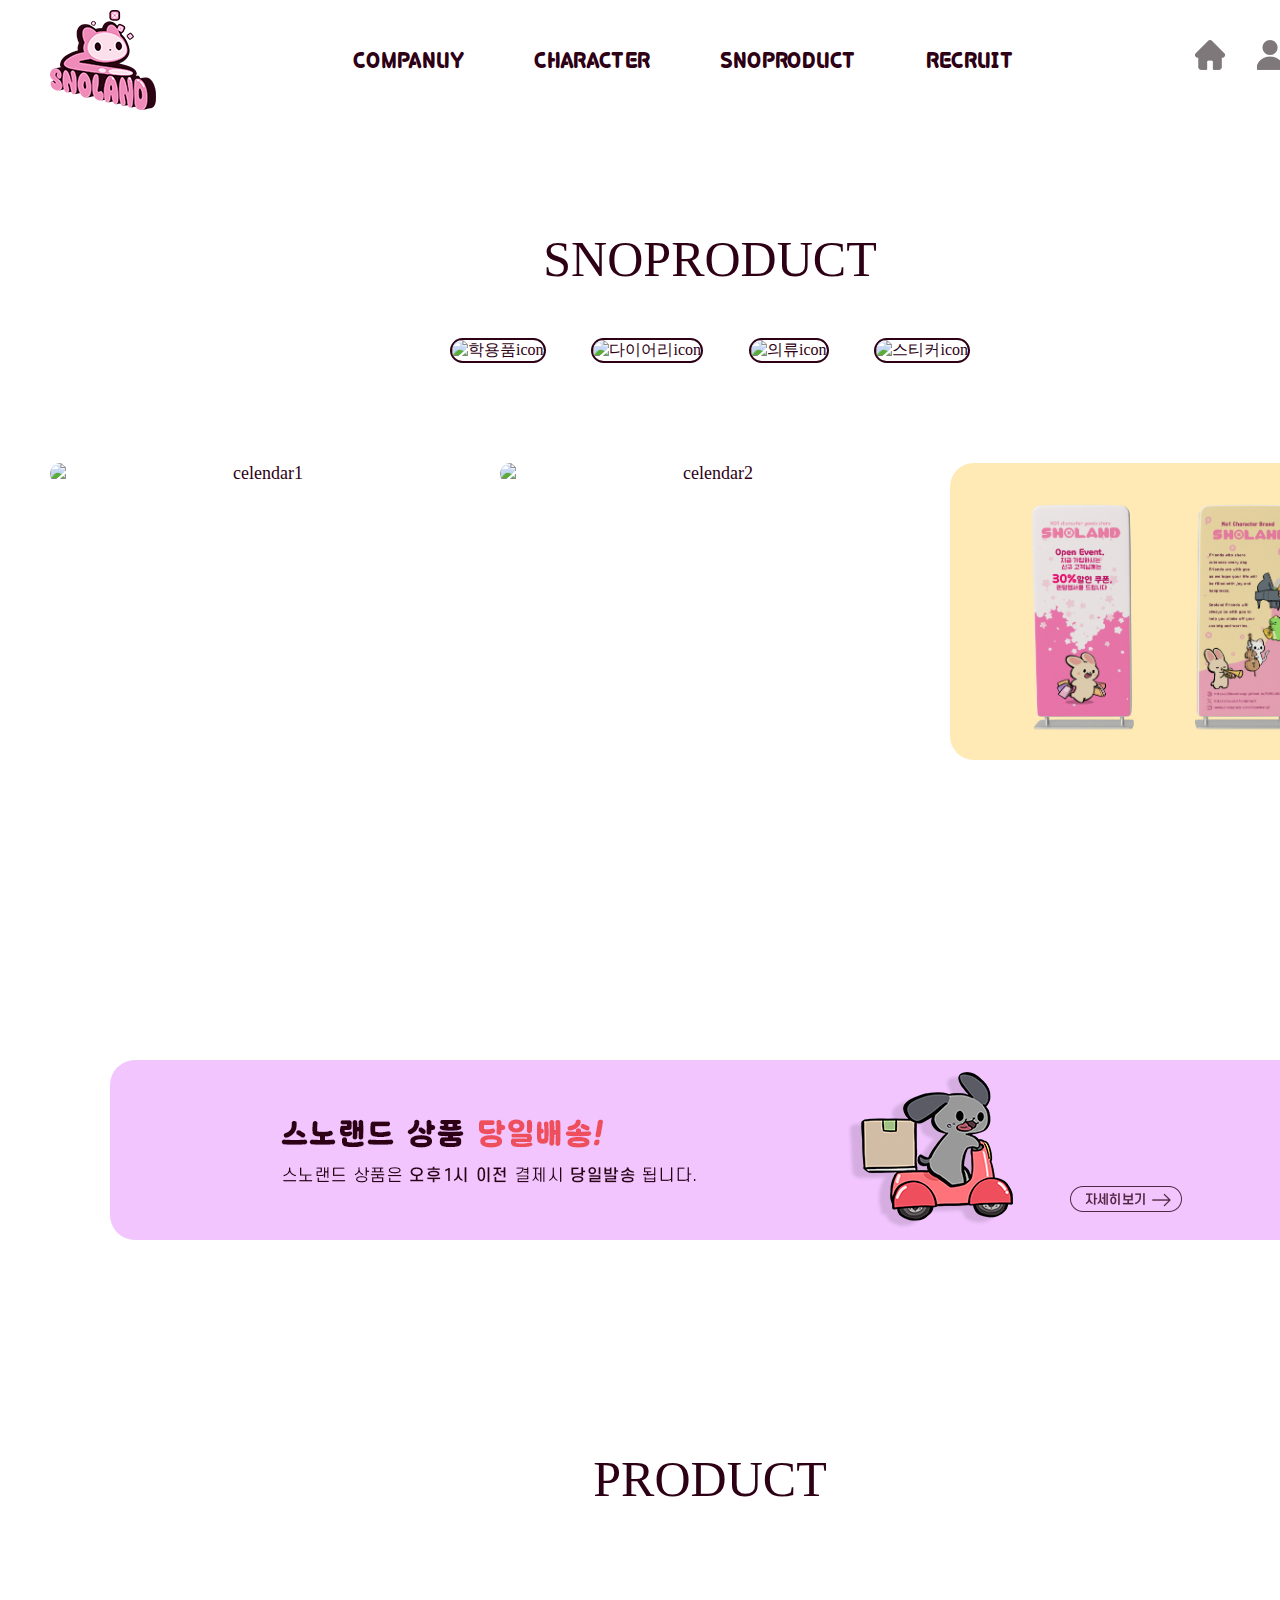
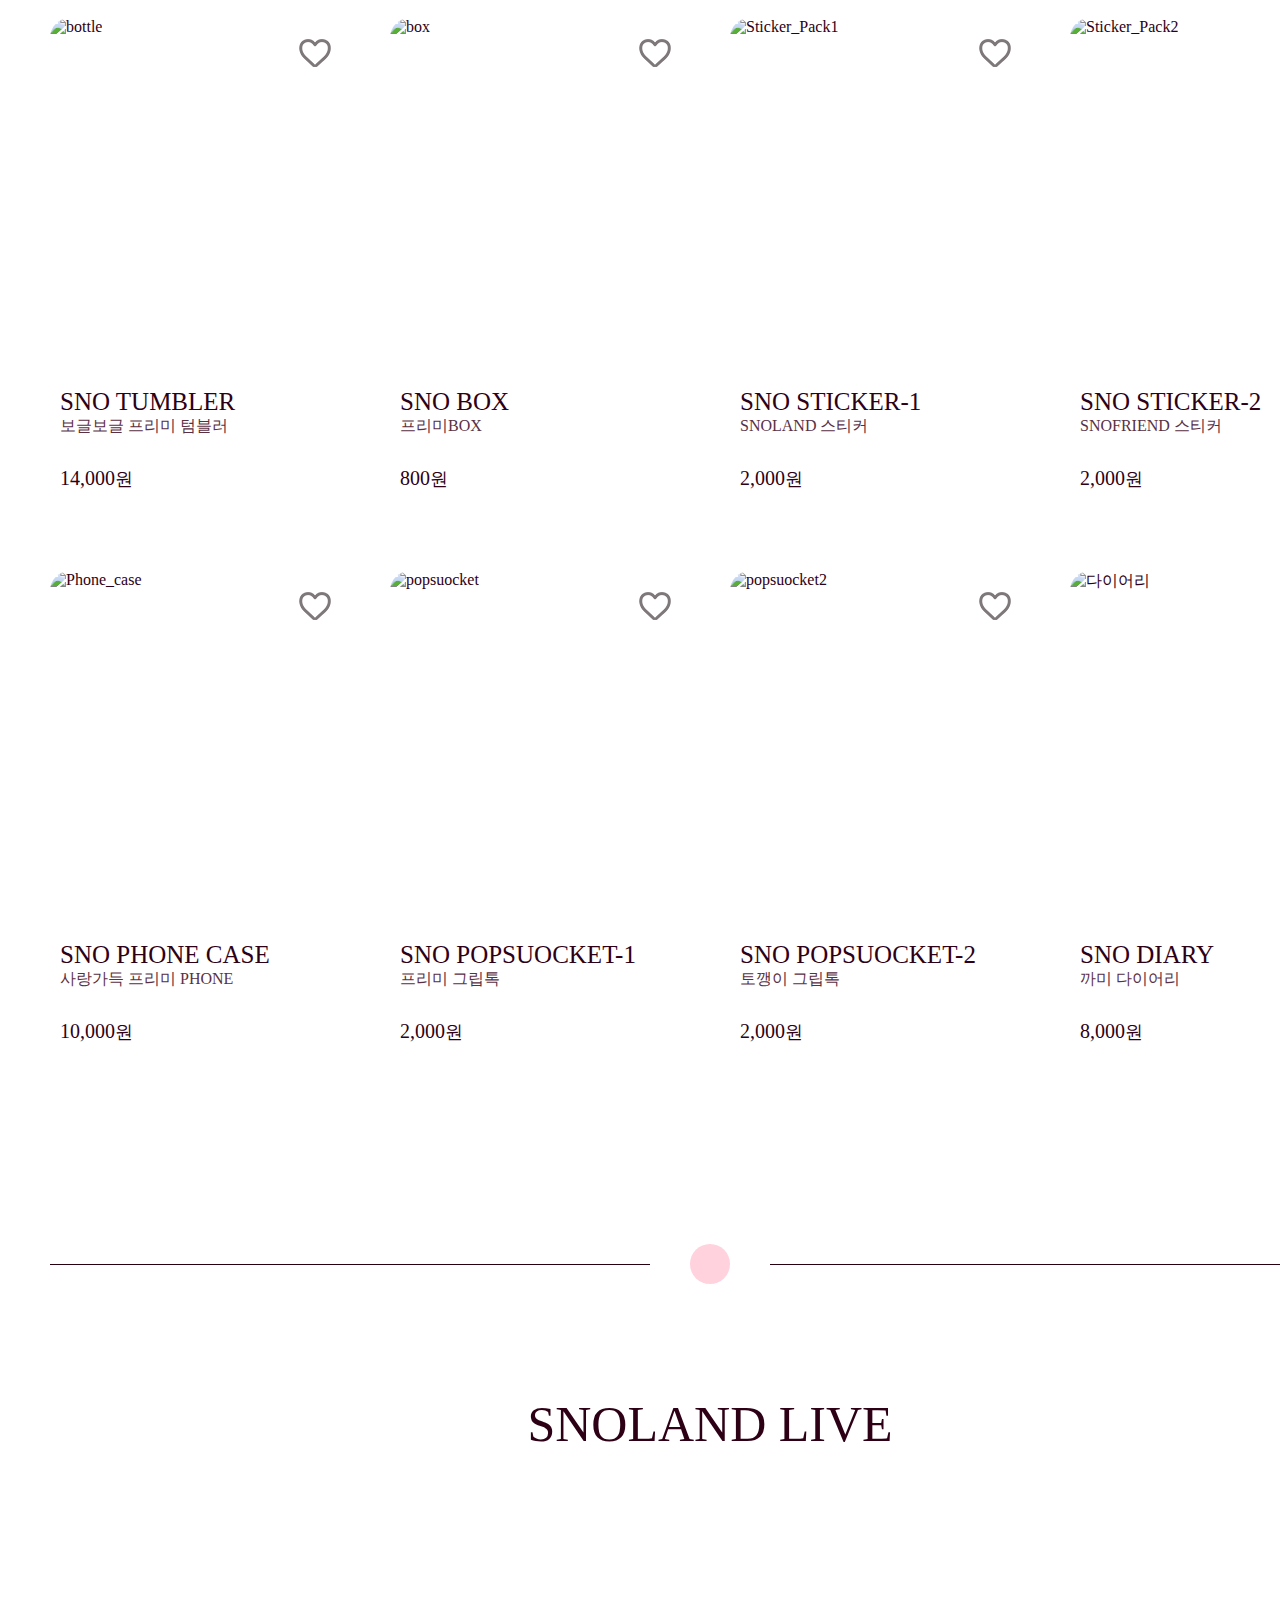
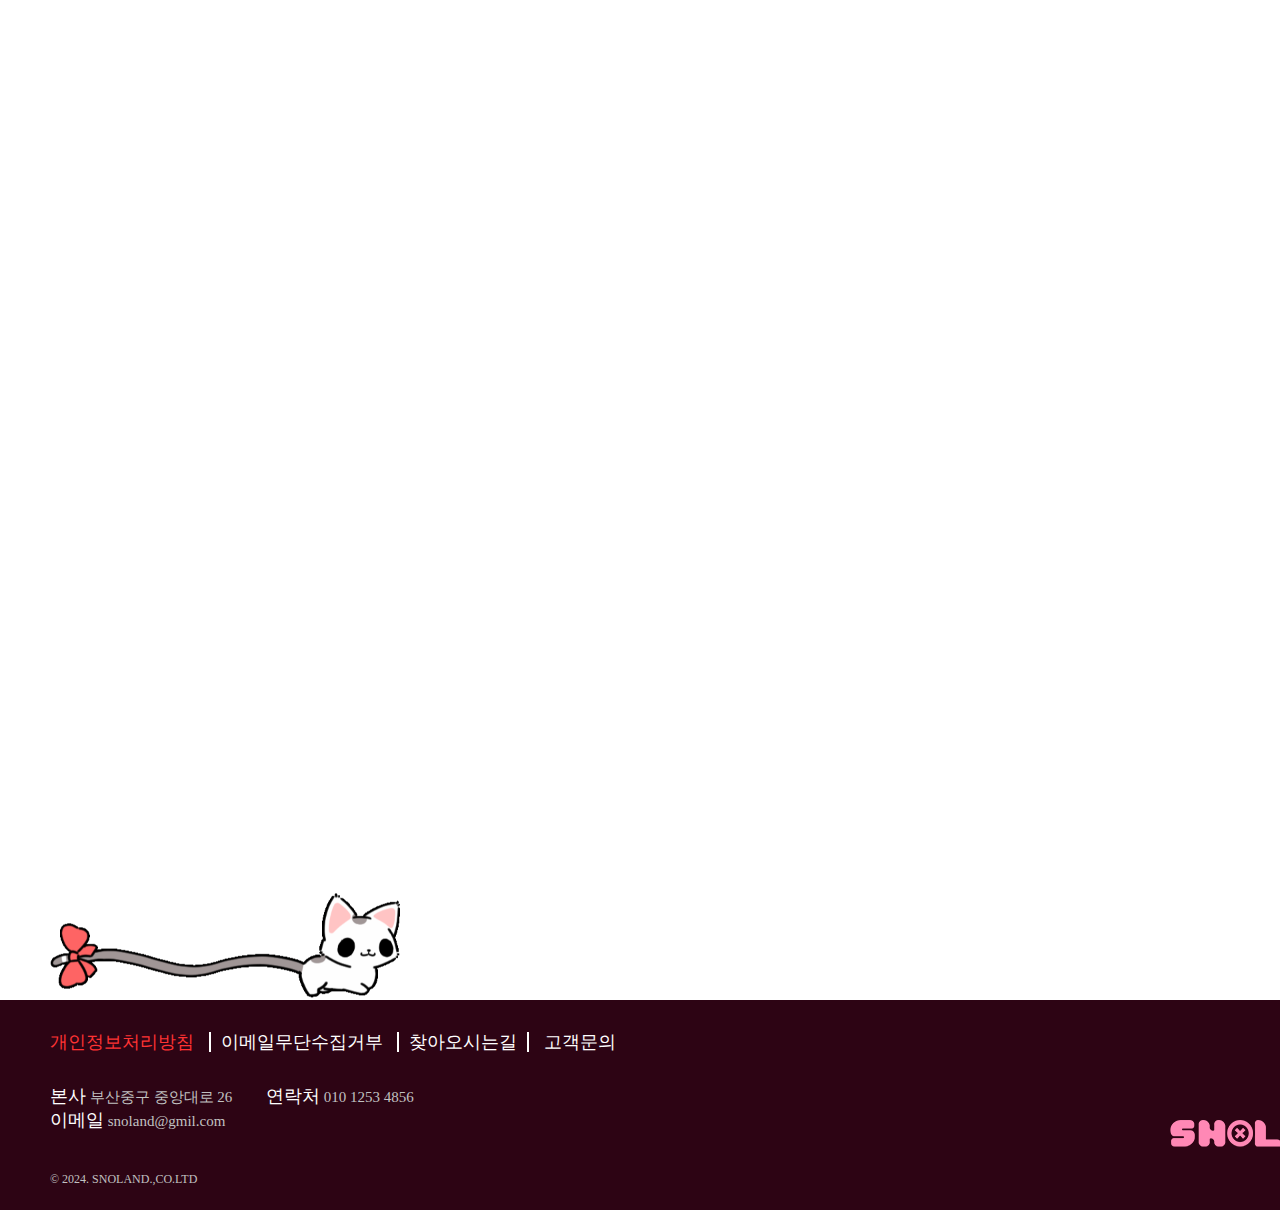
==== sub/index_sub3.html @ 6ef9de17 "Add files via upload" ====
<!DOCTYPE html>
<html lang="ko">

<head>
    <meta charset="UTF-8">
    <meta name="viewport" content="width=1420">
    <title>SNOPRODUCT</title>
    <link rel="stylesheet" href="../css/style_sub3.css">
    <link rel="icon" type="image/png" sizes="32x32" href="./img/파비콘.png">
    <!-- font  -->
    <link rel="stylesheet" href="../fnot/stylesheet.css">
    <link rel="stylesheet" href="../font2/stylesheet.css">
    <!-- Link Swiper's CSS -->
    <link rel="stylesheet" href="https://cdn.jsdelivr.net/npm/swiper@11/swiper-bundle.min.css" />

</head>

<body>

    <!-- header start -->
     <div id="wrap_wrap">
    <div id="wrap">
        <div id="header_wrap">
            <div class="logo">
                <a href="../index.html"><img src="../img/logo.png" alt="logo"></a>
            </div>
            <div class="gnb_wrap">
                <ul class="gnb">
                    <li><a href="./index_sub1.html" class="effect">COMPANUY
                            <div class="effect1"></div>
                            <div class="effect2"></div>
                            <div class="effect3"></div>
                            <div class="effect4"></div>
                            <div class="effect5"></div>
                        </a></li>
                    <li><a href="./index_sub2.html" class="effect">CHARACTER
                            <div class="effect6"></div>
                            <div class="effect7"></div>
                            <div class="effect8"></div>
                            <div class="effect9"></div>
                            <div class="effect10"></div>
                        </a></li>
                    <li><a href="./index_sub3.html" class="effect">SNOPRODUCT
                            <div class="effect1"></div>
                            <div class="effect2"></div>
                            <div class="effect3"></div>
                            <div class="effect4"></div>
                            <div class="effect5"></div>
                        </a></li>
                    <li><a href="./index_sub4.html" class="effect">RECRUIT
                            <div class="effect6"></div>
                            <div class="effect7"></div>
                            <div class="effect8"></div>
                            <div class="effect9"></div>
                            <div class="effect10"></div>
                        </a></li>
                </ul>
            </div>
            <div class="hover_wrap">
                <div class="image_container">
                    <ul>
                        <li class="image">
                            <a href="../index.html">
                                <img src="../img/HOME.png" alt="HOME" class="image1">
                                <img src="../img/HOME_h.png" alt="HOME_h" class="hover_image hover_image1">
                            </a>
                        </li>
                        <li class="image ">
                            <a href="#">
                                <img src="../img/ROGIN.png" alt="ROGIN" class="image2">
                                <img src="../img/ROGIN_h.png" alt="ROGIN_h" class="hover_image hover_image2">
                            </a>
                        </li>
                        <li class="image image3">
                            <a href="#">
                                <img src="../img/FEADING GLASSES.png" alt="FEADING" class="image3">
                                <img src="../img/FEADING GLASSES_h.png" alt="FEADING_h"
                                    class="hover_image hover_image3">
                            </a>
                        </li>
                    </ul>
                </div>
            </div>
            <!-- top button start -->
            <div class="top_button">
                <a href="./index_sub3.html"><img src="../img/TOP BUTTON.jpg" alt="top_button"></a>
            </div>
            <!-- top button end -->
        </div>
    </div>
    <!-- header end -->
    <!-- testx start -->
    <div id="text">
        <p>SNOPRODUCT</p>
    </div>
    <!-- text end -->
    <!-- main_icon start -->
    <div id="main_icon_wrap">
        <div class="main_icon">
            <ul class="icon_img">
                <li class="cimg"><a href="#">
                        <img src="../img/sub_icon/학용품icon.png" alt="학용품icon" class="icon_box icon_box1">
                        <img src="../img/sub_icon/학용품icon-back.png" alt="학용품icon-back" class="icon_hover icon_hover1">
                    </a></li>
                <li class="cimg"><a href="#">
                        <img src="../img/sub_icon/다이어리icon.png" alt="다이어리icon" class="icon_box icon_box2">
                        <img src="../img/sub_icon/다이어리icon-back.png" alt="다이어리icon-back" class="icon_hover icon_hover2">
                    </a></li>
                <li class="cimg"><a href="#">
                        <img src="../img/sub_icon/의류icon.png" alt="의류icon" class="icon_box icon_box3">
                        <img src="../img/sub_icon/의류icon-back.png" alt="의류icon-back" class="icon_hover icon_hover3">
                    </a></li>
                <li class="cimg"><a href="#">
                        <img src="../img/sub_icon/스티커icon.png" alt="스티커icon" class="icon_box icon_box4">
                        <img src="../img/sub_icon/스티커icon-back.png" alt="스티커icon-back" class="icon_hover icon_hover4">
                    </a></li>
            </ul>
        </div>
    </div>
    <!-- main_icon end -->
    <!-- main_banner start -->
    <div id="main_banner">
        <!-- Swiper -->
        <div class="swiper mySwiper">
            <div class="swiper-wrapper">
                <div class="swiper-slide"><img src="../img/GOODS/celendar1.jpg" alt="celendar1"></div>
                <div class="swiper-slide"><img src="../img/GOODS/box2.jpg" alt="celendar2"></div>
                <div class="swiper-slide"><img src="../img/GOODS/banner.jpg" alt="celendar1"></div>
                <div class="swiper-slide"><img src="../img/GOODS/스테이셔너리.jpg" alt="celendar2"></div>
            </div>
        </div>
    </div>
    <!-- main_banner end -->
    <!-- small banner start -->
    <div id="small_banner">
        <img src="../img/SUB3_BANNER.jpg" alt="SUB3_BANNER">
    </div>
    <!-- small banner end -->
    <!-- testx start -->
    <div id="text">
        <p>PRODUCT</p>
    </div>
    <!-- text end -->
    <!-- container start -->
    <div id="container_wrap">
        <ul class="con_gnb">
            <li class="con_goods">
                <a href="javascript:return false;">
                    <div class="con_box">
                        <img src="../img/GOODS/bottle.jpg" alt="bottle" class="goods_img">
                        <ul class="heart">
                            <li><a href="javascript:return false;">
                                    <span class="heart_box"></span>
                                    <img src="../img/heart_icon.png" alt="heart_icon" class="heart_img">
                                    <img src="../img/heart_h.png" alt="heart_h" class="heart_hover">
                                </a></li>
                        </ul>
                    </div>
                    <div class="con_text">
                        <p class="tt1">SNO TUMBLER</p>
                        <p class="tt2">보글보글 프리미 텀블러</p>
                        <p class="tt3">14,000<span class="pps">원</span></p>
                    </div>
                </a>
            </li>
            <li class="con_goods">
                <a href="javascript:return false;">
                    <div class="con_box">
                        <img src="../img/GOODS/box.jpg" alt="box" class="goods_img">
                        <ul>
                            <li class="heart"><a href="javascript:return false;">
                                    <span class="heart_box"></span>
                                    <img src="../img/heart_icon.png" alt="heart_icon" class="heart_img">
                                    <img src="../img/heart_h.png" alt="heart_h" class="heart_hover">
                                </a></li>
                        </ul>
                    </div>
                    <div class="con_text">
                        <p class="tt1">SNO BOX</p>
                        <p class="tt2">프리미BOX</p>
                        <p class="tt3">800<span class="pps">원</span></p>
                    </div>
                </a>
            </li>
            <li class="con_goods">
                <a href="javascript:return false;">
                    <div class="con_box">
                        <img src="../img/GOODS/Sticker_Pack1.jpg" alt="Sticker_Pack1" class="goods_img">
                        <ul>
                            <li class="heart"><a href="javascript:return false;">
                                    <span class="heart_box"></span>
                                    <img src="../img/heart_icon.png" alt="heart_icon" class="heart_img">
                                    <img src="../img/heart_h.png" alt="heart_h" class="heart_hover">
                                </a></li>
                        </ul>
                    </div>
                    <div class="con_text">
                        <p class="tt1">SNO STICKER-1</p>
                        <p class="tt2">SNOLAND 스티커</p>
                        <p class="tt3">2,000<span class="pps">원</span></p>
                    </div>
                </a>
            </li>
            <li class="con_goods">
                <a href="javascript:return false;">
                    <div class="con_box">
                        <img src="../img/GOODS/Sticker_Pack2.jpg" alt="Sticker_Pack2" class="goods_img">
                        <ul>
                            <li class="heart"><a href="javascript:return false;">
                                    <span class="heart_box"></span>
                                    <img src="../img/heart_icon.png" alt="heart_icon" class="heart_img">
                                    <img src="../img/heart_h.png" alt="heart_h" class="heart_hover">
                                </a></li>
                        </ul>
                    </div>
                    <div class="con_text">
                        <p class="tt1">SNO STICKER-2</p>
                        <p class="tt2">SNOFRIEND 스티커</p>
                        <p class="tt3">2,000<span class="pps">원</span></p>
                    </div>
                </a>
            </li>
            <li class="con_goods">
                <a href="javascript:return false;">
                    <div class="con_box">
                        <img src="../img/GOODS/Phone_case.jpg" alt="Phone_case" class="goods_img">
                        <ul>
                            <li class="heart"><a href="javascript:return false;">
                                    <span class="heart_box"></span>
                                    <img src="../img/heart_icon.png" alt="heart_icon" class="heart_img">
                                    <img src="../img/heart_h.png" alt="heart_h" class="heart_hover">
                                </a></li>
                        </ul>
                    </div>
                    <div class="con_text">
                        <p class="tt1">SNO PHONE CASE</p>
                        <p class="tt2">사랑가득 프리미 PHONE</p>
                        <p class="tt3">10,000<span class="pps">원</span></p>
                    </div>
                </a>
            </li>
            <li class="con_goods">
                <a href="javascript:return false;">
                    <div class="con_box">
                        <img src="../img/GOODS/popsuocket.jpg" alt="popsuocket" class="goods_img">
                        <ul>
                            <li class="heart"><a href="javascript:return false;">
                                    <span class="heart_box"></span>
                                    <img src="../img/heart_icon.png" alt="heart_icon" class="heart_img">
                                    <img src="../img/heart_h.png" alt="heart_h" class="heart_hover">
                                </a></li>
                        </ul>
                    </div>
                           <div class="con_text">
                                <p class="tt1">SNO POPSUOCKET-1</p>
                                <p class="tt2">프리미 그립톡</p>
                                <p class="tt3">2,000<span class="pps">원</span></p>
                            </div>
                </a>
            </li>
            <li class="con_goods">
                <a href="javascript:return false;">
                    <div class="con_box">
                        <img src="../img/GOODS/popsuocket2.jpg" alt="popsuocket2" class="goods_img">
                        <ul>
                            <li class="heart"><a href="javascript:return false;">
                                    <span class="heart_box"></span>
                                    <img src="../img/heart_icon.png" alt="heart_icon" class="heart_img">
                                    <img src="../img/heart_h.png" alt="heart_h" class="heart_hover">
                                </a></li>
                        </ul>
                    </div>
                    <div class="con_text">
                        <p class="tt1">SNO POPSUOCKET-2</p>
                        <p class="tt2">토깽이 그립톡</p>
                        <p class="tt3">2,000<span class="pps">원</span></p>
                    </div>
                </a>
            </li>
            <li class="con_goods">
                <a href="javascript:return false;">
                    <div class="con_box">
                        <img src="../img/GOODS/diary.jpg" alt="다이어리" class="goods_img">
                        <ul>
                            <li class="heart"><a href="javascript:return false;">
                                    <span class="heart_box"></span>
                                    <img src="../img/heart_icon.png" alt="heart_icon" class="heart_img">
                                    <img src="../img/heart_h.png" alt="heart_h" class="heart_hover">
                                </a></li>
                        </ul>
                    </div>
                    <div class="con_text">
                        <p class="tt1">SNO DIARY</p>
                        <p class="tt2">까미 다이어리</p>
                        <p class="tt3">8,000<span class="pps">원</span></p>
                    </div>
                </a>
            </li>
        </ul>
    </div>
    <!-- container end -->
    <!-- line start -->
    <div id="line_wrap">
        <span class="line"></span>
        <span class="line_box"></span>
        <span class="line"></span>
    </div>
    <!-- line end -->
    <!-- testx start -->
    <div id="text">
        <p>SNOLAND LIVE</p>
    </div>
    <!-- text end -->
     <!-- video start -->
      <div id="videolive_wrap">
        <iframe width="1320" height="743" src="https://www.youtube.com/embed/5KbZS6EZyr0?si=PnBFNxSu42Htmjoi" title="YouTube video player" frameborder="0" allow="accelerometer; autoplay; clipboard-write; encrypted-media; gyroscope; picture-in-picture; web-share" referrerpolicy="strict-origin-when-cross-origin" allowfullscreen></iframe>
      </div>
      <!-- video end -->
   <!-- footer start -->
   <div id="footer_wrap_box">
    <div class="footer_wrap">
        <div class="cat">
            <img src="../img/CHARACTER/cat.gif" alt="cat">
        </div>
        <div class="footer">
            <div class="footer_box">
                <ul class="footer_t">
                    <li class="footer_p"><a href="#" class="ppc">개인정보처리방침 <a href="#" class="pad">이메일무단수집거부
                                <a href="#" class="pad">찾아오시는길</a> <a href="#" class="pad2">고객문의</a>
                            </a></li>
                    <li class="pp2"><span class="bb">본사</span> 부산중구 중앙대로 26
                        <span class="bb2">연락처</span> 010 1253 4856
                    </li>
                    <li class="pp2"><span class="bb">이메일</span> snoland@gmil.com</li>
                    <li class="pp3">© 2024. SNOLAND.,CO.LTD</li>
                </ul>
            </div>
            <div class="sub_logo">
                <img src="../img/SUBLOGO.png" alt="SUBLOGO">
            </div>
        </div>
    </div>
</div>
<!-- footer end -->
</div>



    <!-- Swiper JS -->
    <script src="https://cdn.jsdelivr.net/npm/swiper@11/swiper-bundle.min.js"></script>

    <!-- Initialize Swiper -->
    <script>
        var swiper = new Swiper(".mySwiper", {
            slidesPerView: 3,
            spaceBetween: 30,
            freeMode: true,
            loop: true,
            pagination: {
                el: ".swiper-pagination",
                clickable: true,
            },
        });
    </script>
</body>

</html>
---- css/style_sub3.css ----
* {
    margin: 0;
    padding: 0;
}

a {
    color: inherit;
    text-decoration: none;
}

ul {
    list-style: none;
}

body {
    /* font-family: 'TmonMonsori'; */
    color: #2E0015;
}
#wrap_wrap{
    min-width: 1420px;
}
/* header start */
#wrap {
    min-width: 1320px;
    height: 120px;
    margin: 0 auto;
    background-color: #ffffff;
    position: sticky;
    top: 0;
    left: 0;
    z-index: 9;
}

#header_wrap {
    min-width: 1320px;
    width: 1320px;
    height: 120px;
    margin: 0 auto;
    text-align: center;
    display: flex;
    justify-content: space-between;
}

.logo {
    padding-top: 10px;
}

.gnb li {
    float: left;
    font-size: 20px;
    margin-left: 70px;
    color: #2E0015;
    margin-top: 50px;
}

.gnb li a:hover {
    color: #F6ACC8;
}

.gnb_wrap {
    padding-right: 50px;
    font-family: 'Hakgyoansim Dunggeunmiso TTF B';
    font-weight: normal;
    font-style: normal;
}

/* gnb 효과 start */
.gnb li {
    position: relative;
}

.effect1 {
    width: 20px;
    height: 20px;
    background-color: #d43172;
    border-radius: 50%;
    position: absolute;
    top: -20px;
    left: -10px;
}

.effect2 {
    width: 12px;
    height: 12px;
    background-color: #ff7af8;
    border-radius: 50%;
    position: absolute;
    top: -25px;
    left: 80px;
}

.effect3 {
    width: 12px;
    height: 12px;
    background-color: #8327fc;
    border-radius: 50%;
    position: absolute;
    top: 25px;
    left: 50px;
}

.effect4 {
    width: 15px;
    height: 15px;
    background-color: #ff397b;
    border-radius: 50%;
    position: absolute;
    top: 10px;
    right: -20px;
}

.effect5 {
    width: 10px;
    height: 10px;
    background-color: #ff6363;
    border-radius: 50%;
    position: absolute;
    top: 20px;
    left: -20px;
}

.effect1 {
    transition: all 1s;
    opacity: 0;
}

.effect2 {
    transition: all 0.5s;
    opacity: 0;
}

.effect3 {
    transition: all 2s;
    opacity: 0;
}

.effect4 {
    transition: all 3s;
    opacity: 0;
}

.effect5 {
    transition: all 2s;
    opacity: 0;
}

.gnb li:hover .effect1 {
    opacity: 80%;
}

.gnb li:hover .effect2 {
    opacity: 80%;
}

.gnb li:hover .effect3 {
    opacity: 80%;
}

.gnb li:hover .effect4 {
    opacity: 80%;
}

.gnb li:hover .effect5 {
    opacity: 80%;
}

/* effect2 */
.effect6 {
    width: 20px;
    height: 20px;
    background-color: #ff73ab;
    border-radius: 50%;
    position: absolute;
    top: -23px;
    left: 0px;
}

.effect7 {
    width: 15px;
    height: 15px;
    background-color: #ff7c30;
    border-radius: 50%;
    position: absolute;
    top: -20px;
    left: 80px;
}

.effect8 {
    width: 15px;
    height: 15px;
    background-color: #fcc327;
    border-radius: 50%;
    position: absolute;
    top: 25px;
    left: 40px;
}

.effect9 {
    width: 8px;
    height: 8px;
    background-color: #ff504a;
    border-radius: 50%;
    position: absolute;
    top: 10px;
    right: -20px;
}

.effect10 {
    width: 12px;
    height: 12px;
    background-color: #ff6363;
    border-radius: 50%;
    position: absolute;
    top: 18px;
    left: -15px;
}

.effect6 {
    transition: all 0.8s;
    opacity: 0;
}

.effect7 {
    transition: all 3s;
    opacity: 0;
}

.effect8 {
    transition: all 0.5s;
    opacity: 0;
}

.effect9 {
    transition: all 2s;
    opacity: 0;
}

.effect10 {
    transition: all 1s;
    opacity: 0;
}

.gnb li:hover .effect6 {
    opacity: 80%;
}

.gnb li:hover .effect7 {
    opacity: 80%;
}

.gnb li:hover .effect8 {
    opacity: 80%;
}

.gnb li:hover .effect9 {
    opacity: 80%;
}

.gnb li:hover .effect10 {
    opacity: 80%;
}

/* gnb 효과 end */
.hover_wrap li {
    float: left;
    margin-top: 35px;
    padding-right: 20px;
}

.image_container {
    position: relative;
}

.image {
    position: relative;
}

.hover_image {
    position: absolute;
    top: 0;
    left: 0;
    opacity: 0;
    /* transition: opacity 0.2s ease; */
}

.image:hover .hover_image1 {
    opacity: 1;
}

.image:hover .image1 {
    opacity: 0;
}

.image:hover .hover_image2 {
    opacity: 1;
}

.image:hover .image2 {
    opacity: 0;
}

.image:hover .hover_image3 {
    opacity: 1;
}

.image:hover .image3 {
    opacity: 0;
}

/* top button start */
.top_button img {
    border-radius: 7px;
}

.top_button {
    position: absolute;
    top: 840px;
    right: 26px;
}

/* header end */

/* text start */
#text {
    text-align: center;
    font-size: 50px;
    margin-top: 110px;
    font-family: "TmonMonsori";
}

/* text end */

/* main_icon start */
#main_icon_wrap {
    min-width: 520px;
    width: 520px;
    margin: 0 auto;
    padding-top: 50px;
}

.icon_box {
    width: 100%;
    height: 100%;
    border-radius: 30px;
    background-color: #fff;
    border: 2px solid #2E0015;
    box-sizing: border-box;
}

.icon_hover {
    width: 100%;
    height: 100%;
    border-radius: 30px;
    position: absolute;
    top: 0;
    left: 0;
    opacity: 0;
}

.icon_img img {
    width: 106px;
}

.icon_img {
    display: flex;
    justify-content: space-between;
}

.cimg {
    position: relative;
    transition: all 0.5s linear;
}

.cimg:hover {
    transform: rotateY(180deg);
}

.cimg:hover .icon_hover1 {
    opacity: 1;
}

.cimg:hover .icon_box1 {
    opacity: 0;
}

.cimg:hover .icon_hover2 {
    opacity: 1;
}

.cimg:hover .icon_box2 {
    opacity: 0;
}

.cimg:hover .icon_hover3 {
    opacity: 1;
}

.cimg:hover .icon_box3 {
    opacity: 0;
}

.cimg:hover .icon_hover4 {
    opacity: 1;
}

.cimg:hover .icon_box4 {
    opacity: 0;
}

/* main_icon end */
/* main_banner start  */
#main_banner {
    min-width: 1320px;
    width: 1320px;
    margin: 100px auto;
    cursor: url(../img/drag.png) 1 1, auto;
}

.swiper {
    width: 100%;
    height: 100%;
}

.swiper-slide {
    text-align: center;
    font-size: 18px;
    background: #fff;
    display: flex;
    justify-content: center;
    align-items: center;
}

.swiper-slide img {
    display: block;
    width: 100%;
    height: 100%;
    object-fit: cover;
    border-radius: 24px;
}

/* main_banner end */
/* small banner start */
#small_banner {
    min-width: 1320px;
    height: 180px;
    margin: 0 auto;
    text-align: center;
    padding-top: 200px;
    padding-bottom: 100PX;
}

#small_banner img {
    border-radius: 25px;
}

/* small banner end */
/* container start */
#container_wrap {
    height: 100%;
    min-width: 1320px;
    width: 1320px;
    margin: 0 auto;
    display: block;
    padding-top: 30px;
}

.con_gnb{
    display: flex;
    flex-wrap: wrap;
    justify-content: space-between;
}
.con_goods{
    margin-top: 80px;
}
.con_box{
    width: 300px;
    height: 350px;
    overflow: hidden;
    border-radius: 20px;
}
.con_box img:hover{
    transition: all 0.7s;
    transform: scale(1.2);
}

.con_goods{
    position: relative;
}
.heart{
    position: absolute;
    top: 15px;
    right: 15px;
}
.heart_box{
    position: absolute;
    top: -2.5px;
    right: -2.5px;
    z-index: 1;
    background-color: #fff;
    width: 45px;
    height: 45px;
    border-radius: 50%;
}
.heart_img{
    position: absolute;
    top: 0;
    right: 0;
    z-index: 3;
}
.heart_hover{
    position: absolute;
    top: 0;
    right: 0;
    opacity: 0;
    z-index: 2;
}
.heart a:hover .heart_hover{
    opacity: 1;
}
.heart a:hover .heart_img{
    opacity: 0;
}
.con_text{
    color: #2E0015;
    padding: 20px 0 0 10px;
}
.tt1{
    font-family: "S-Core Dream 5";
    font-size: 25px;
}
.tt2{
    font-family: "S-Core Dream 4";
    font-size: 16px;
    color: #5a3043;
}
.tt3{
    padding-top: 30px;
    font-family: "S-Core Dream 6";
    font-size: 20px;
}
.pps{
    font-family: "S-Core Dream 5";
    font-size: 18px;
}

/* container end */
/* line start */
#line_wrap{
    padding-top: 200px;
    min-width: 1320px;
    width: 1320px;
    height: 100%;
    margin: 0 auto;
    display: flex;
    justify-content: space-between;
}
.line{
    width: 600px;
    margin-top: 20px;
    margin-bottom: 20px;
    border-top: 1px solid #29020F;
}
.line_box{
    width: 40px;
    height: 40px;
    border-radius: 50%;
    background-color: #FFD2DE;
}
/* text end  */
/* video start */
#videolive_wrap{
    min-width: 1320px;
    width: 1320px;
    height: 100%;
    margin: 0 auto;
    padding-top: 100px;
    padding-bottom: 300px;
}
/* video end */
/* footer start*/
#footer_wrap_box{
    height: 210px;
    background-color: #2D0414;
}
.footer_wrap {
    min-width: 1320px;
    width: 1320px;
    margin: 0 auto;
    position: relative;
    display: flex;
    justify-content: space-between;
}

.cat {
    position: absolute;
    top: -120px;
    left: 0;
    z-index: 9;
}

.cat img {
    animation: star 12s infinite;
    height: 120px;
}

@keyframes star {
    0% {
        transform: translateX(0);
    }

    100% {
        transform: translateX(950px);
    }
}

.footer {
    min-width: 1320px;
    width: 1320px;
    height: 200px;
    margin: 0 auto;
    display: flex;
    justify-content: space-between;
}

/* footer_box line start */
.footer_t {
    color: #fff;
    padding-top: 30px;
    display: inline-block;
}

.footer_p {
    font-family: "Freesentation5";
    font-size: 18px;
    padding-bottom: 30px;
}

.footer_p a:hover {
    color: #FF3333;
}

.ppc {
    font-family: "Freesentation5";
    font-size: 18px;
    color: #FF3333;
    padding-right: 10px;
    border-right: 2px solid #fff;
}

.pad {
    padding: 0 10px;
    border-right: 2px solid #fff;
}

.pad2 {
    padding-left: 10px;
}

.bb {
    font-family: "Freesentation5";
    font-size: 18px;
    color: #fff;
}

.bb2 {
    font-family: "Freesentation5";
    font-size: 18px;
    color: #fff;
    padding-left: 30px;
}

.pp2 {
    font-family: "Freesentation4";
    font-size: 15px;
    color: #C1C1C1;
}

.pp3 {
    padding-top: 40px;
    font-family: "Freesentation4";
    font-size: 12px;
    color: #C1C1C1;
}

.sub_logo {
    padding-top: 120px;
}
/* footer end */
---- fnot/stylesheet.css ----
@font-face {
    font-family: '';
    src: url('HakgyoansimDunggeunmisoOTF-B-KO.woff2') format('woff2'),
        url('HakgyoansimDunggeunmisoOTF-B-KO.woff') format('woff');
    font-weight: normal;
    font-style: normal;
    font-display: swap;
}

@font-face {
    font-family: 'Hakgyoansim Dunggeunmiso TTF B';
    src: url('HakgyoansimDunggeunmisoTTF-B.woff2') format('woff2'),
        url('HakgyoansimDunggeunmisoTTF-B.woff') format('woff');
    font-weight: normal;
    font-style: normal;
    font-display: swap;
}
---- font2/stylesheet.css ----
@font-face {
    font-family: 'BM JUA';
    src: url('BMJUA.woff2') format('woff2'),
        url('BMJUA.woff') format('woff');
    font-weight: normal;
    font-style: normal;
    font-display: swap;
}
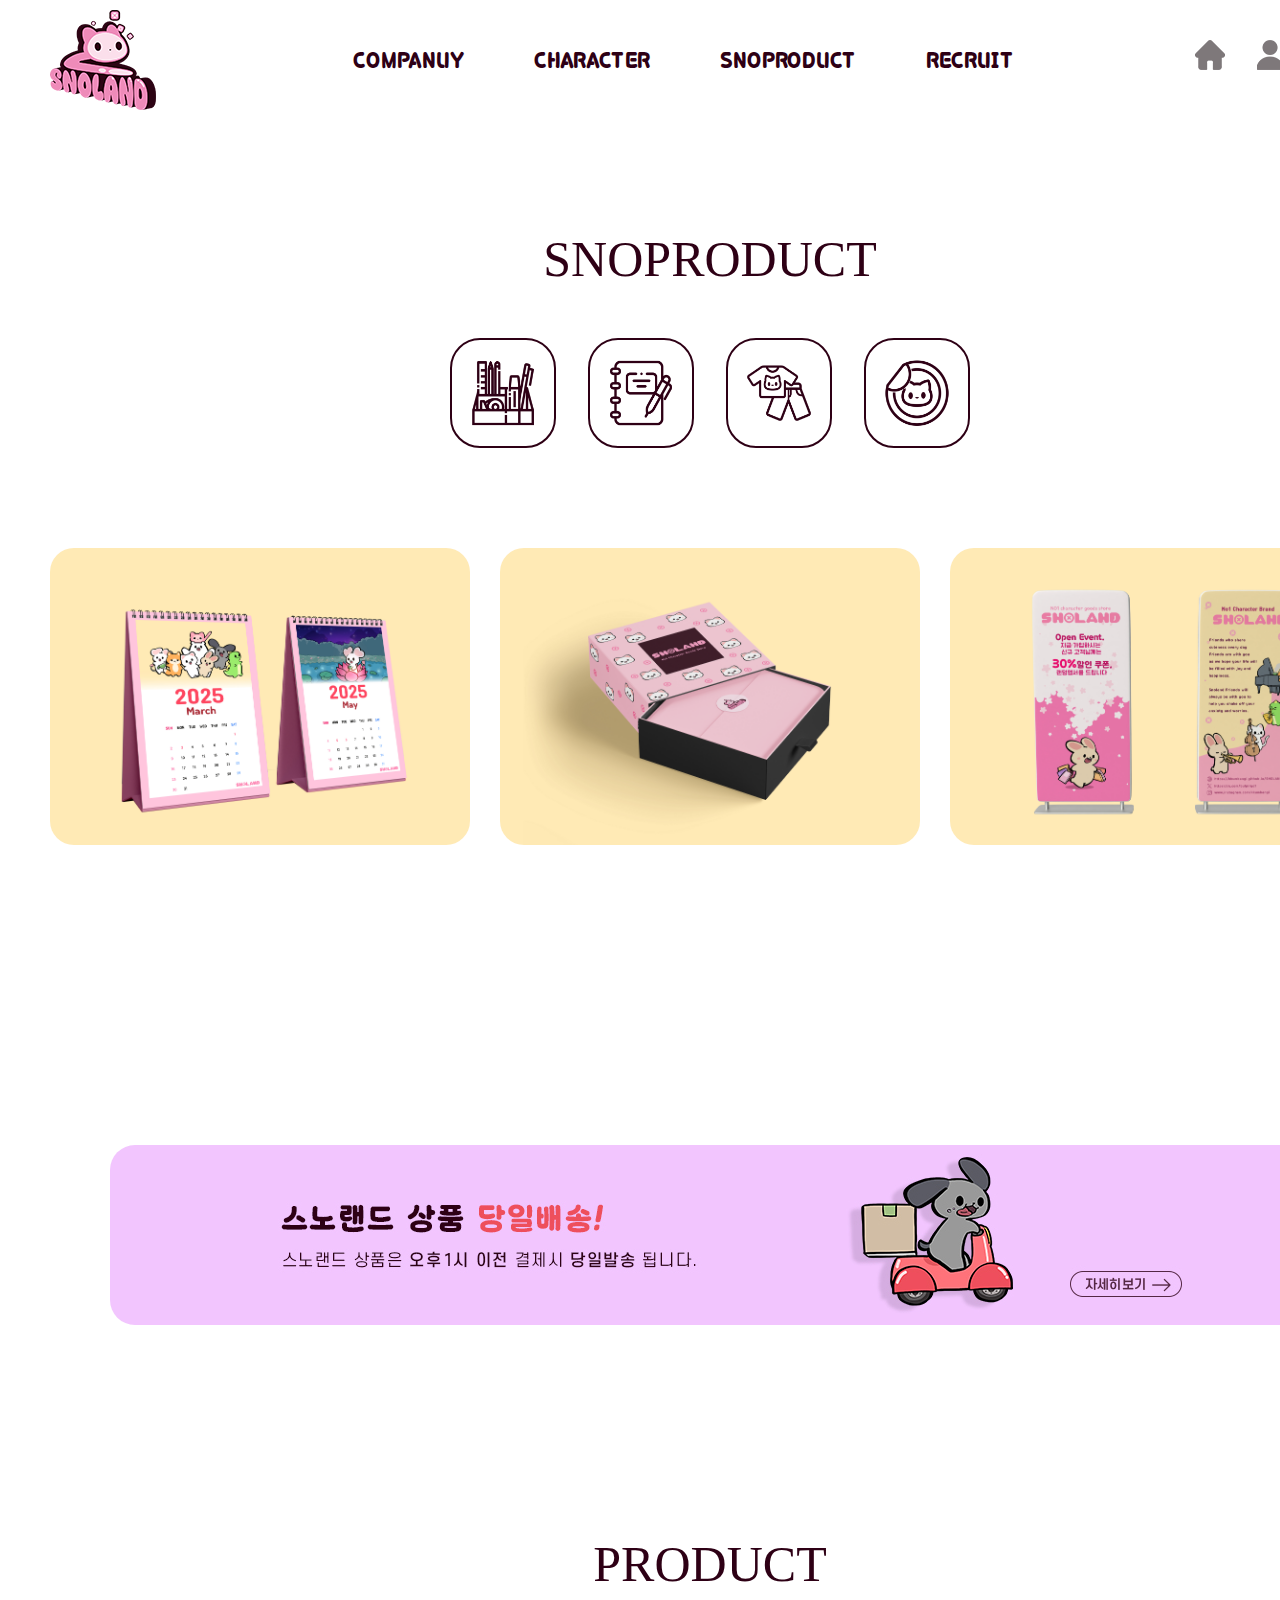
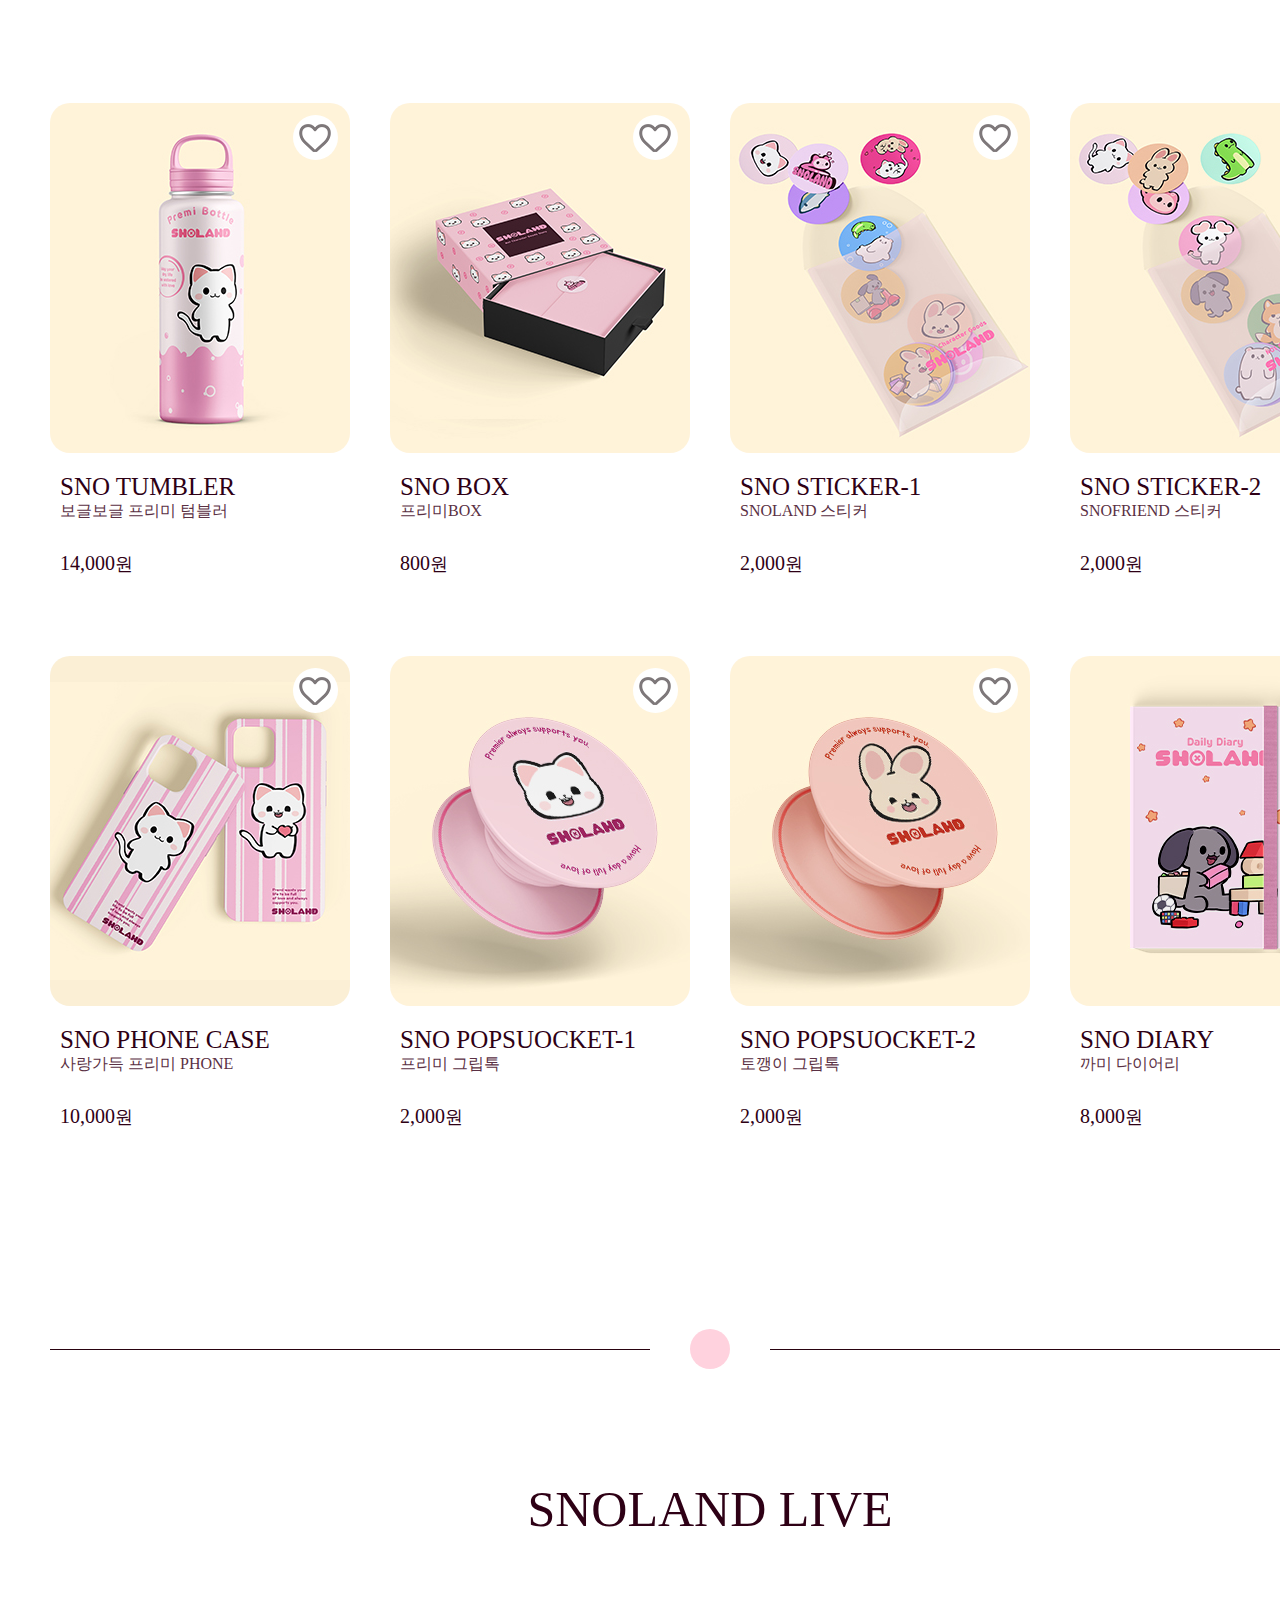
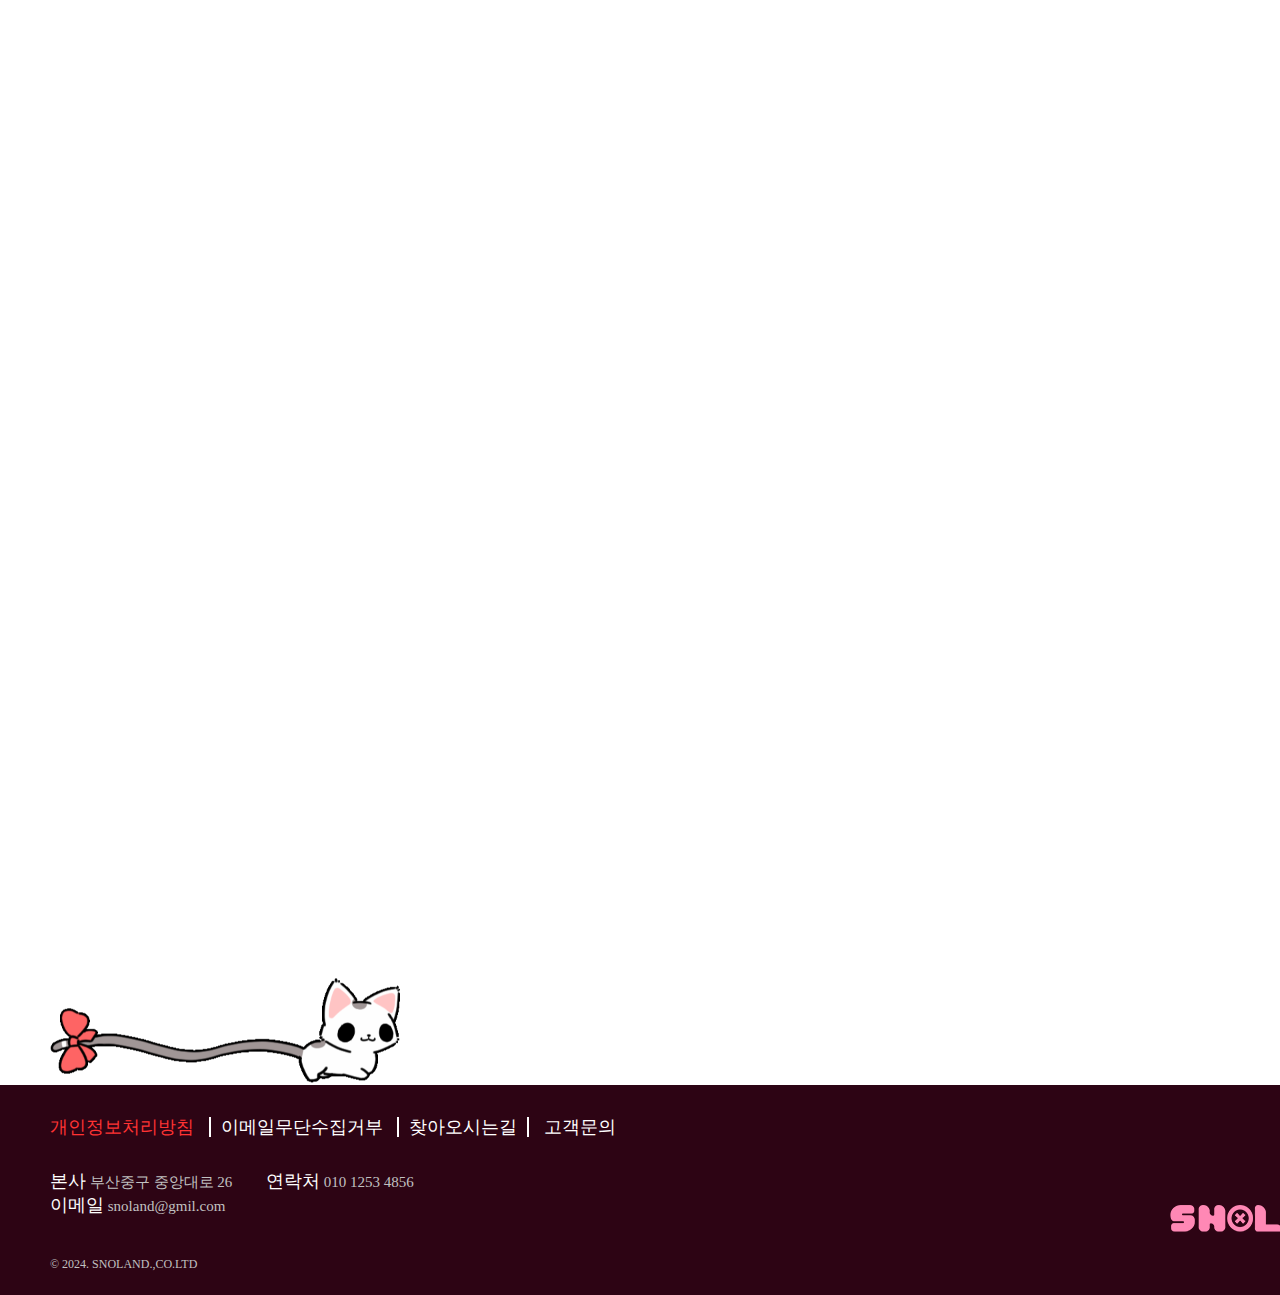
==== commit aa85e9b0: "Update index_sub3.html" ====
--- a/sub/index_sub3.html
+++ b/sub/index_sub3.html
@@ -6,7 +6,7 @@
     <meta name="viewport" content="width=1420">
     <title>SNOPRODUCT</title>
     <link rel="stylesheet" href="../css/style_sub3.css">
-    <link rel="icon" type="image/png" sizes="32x32" href="./img/파비콘.png">
+    <link rel="icon" type="image/png" sizes="32x32" href="../img/파비콘.png">
     <!-- font  -->
     <link rel="stylesheet" href="../fnot/stylesheet.css">
     <link rel="stylesheet" href="../font2/stylesheet.css">
@@ -364,4 +364,4 @@
     </script>
 </body>
 
-</html>+</html>
